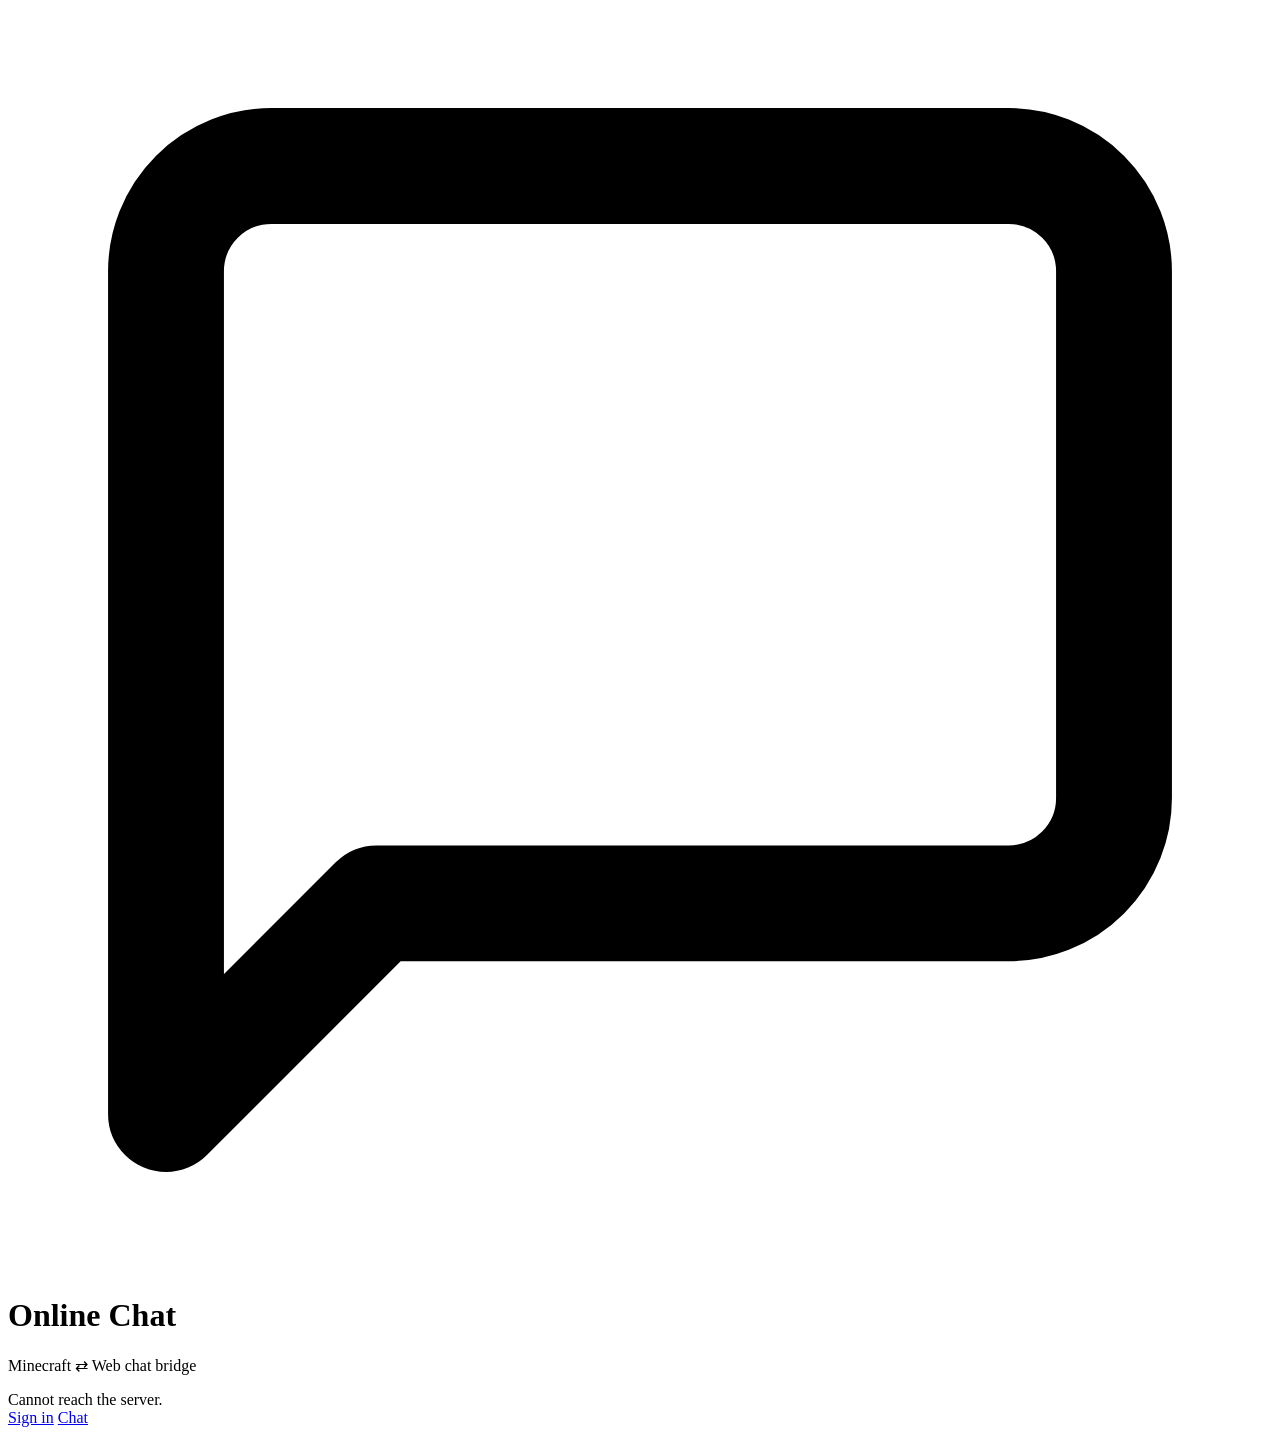
==== src/main/resources/web/index.html @ 57c2054a "Initial commit" ====
<!doctype html>
<html lang="en">
<head>
    <meta charset="utf-8">
    <meta name="viewport" content="width=device-width, initial-scale=1, viewport-fit=cover">
    <meta name="theme-color" content="#08091a">
    <title>Online Chat</title>
    <link rel="stylesheet" href="/style.css">
</head>
<body>
<div class="app">
    <nav class="nav" aria-label="Main navigation"></nav>
    <main class="page">
        <div class="card fade-in center" id="landing">
            <div class="hero-icon" style="margin-inline:auto">
                <svg viewBox="0 0 24 24" fill="none" stroke="currentColor" stroke-width="2.2" stroke-linecap="round" stroke-linejoin="round">
                    <path d="M21 15a2 2 0 0 1-2 2H7l-4 4V5a2 2 0 0 1 2-2h14a2 2 0 0 1 2 2z"/>
                </svg>
            </div>
            <h1 data-i18n="app.name">Online Chat</h1>
            <p class="subtitle" data-i18n="app.tagline">Minecraft ⇄ Web chat bridge</p>
            <div class="status-line" id="status">
                <span class="dot"></span>
                <span id="status-text" data-i18n="login.serverUnreachable">Cannot reach the server.</span>
            </div>
            <div class="row wrap mt-24" style="justify-content:center">
                <a class="btn primary" href="/login.html" id="go-login" data-i18n="nav.login">Sign in</a>
                <a class="btn ghost" href="/chat.html" id="go-chat" data-i18n="nav.chat">Chat</a>
            </div>
        </div>
    </main>
</div>
<script src="/common.js"></script>
<script src="/index.js"></script>
</body>
</html>
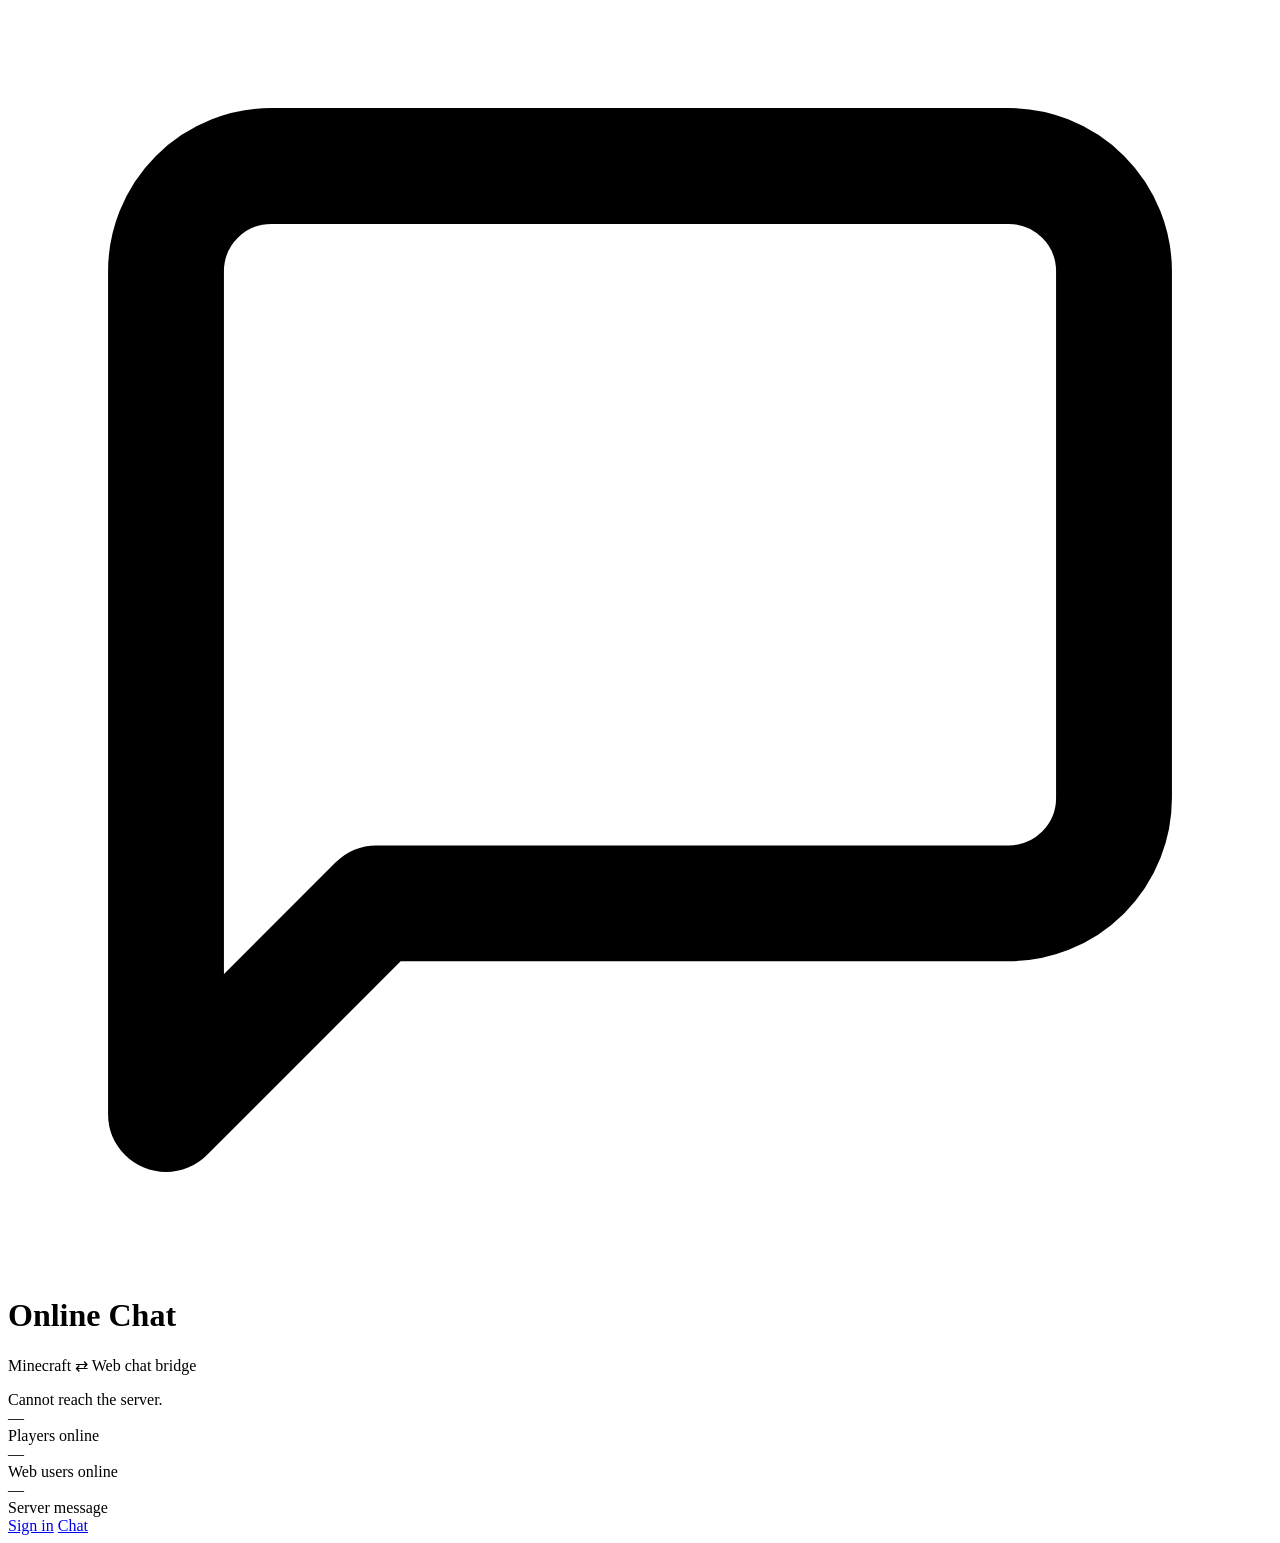
==== commit 37aaa44c: "release: 0.0.2-alpha — fix event-bus startup crash, add archive search and web chat UX overhaul - Sh" ====
--- a/src/main/resources/web/index.html
+++ b/src/main/resources/web/index.html
@@ -5,6 +5,7 @@
     <meta name="viewport" content="width=device-width, initial-scale=1, viewport-fit=cover">
     <meta name="theme-color" content="#08091a">
     <title>Online Chat</title>
+    <link rel="icon" type="image/svg+xml" href="/favicon.svg">
     <link rel="stylesheet" href="/style.css">
 </head>
 <body>
@@ -23,6 +24,20 @@
                 <span class="dot"></span>
                 <span id="status-text" data-i18n="login.serverUnreachable">Cannot reach the server.</span>
             </div>
+            <div class="info-grid mt-16">
+                <div class="info-cell">
+                    <div class="info-num" id="stat-players">—</div>
+                    <div class="info-label" data-i18n="index.players">Players online</div>
+                </div>
+                <div class="info-cell">
+                    <div class="info-num" id="stat-web">—</div>
+                    <div class="info-label" data-i18n="index.webUsers">Web users online</div>
+                </div>
+                <div class="info-cell wide-cell">
+                    <div class="info-num small" id="stat-motd">—</div>
+                    <div class="info-label" data-i18n="index.motd">Server message</div>
+                </div>
+            </div>
             <div class="row wrap mt-24" style="justify-content:center">
                 <a class="btn primary" href="/login.html" id="go-login" data-i18n="nav.login">Sign in</a>
                 <a class="btn ghost" href="/chat.html" id="go-chat" data-i18n="nav.chat">Chat</a>
